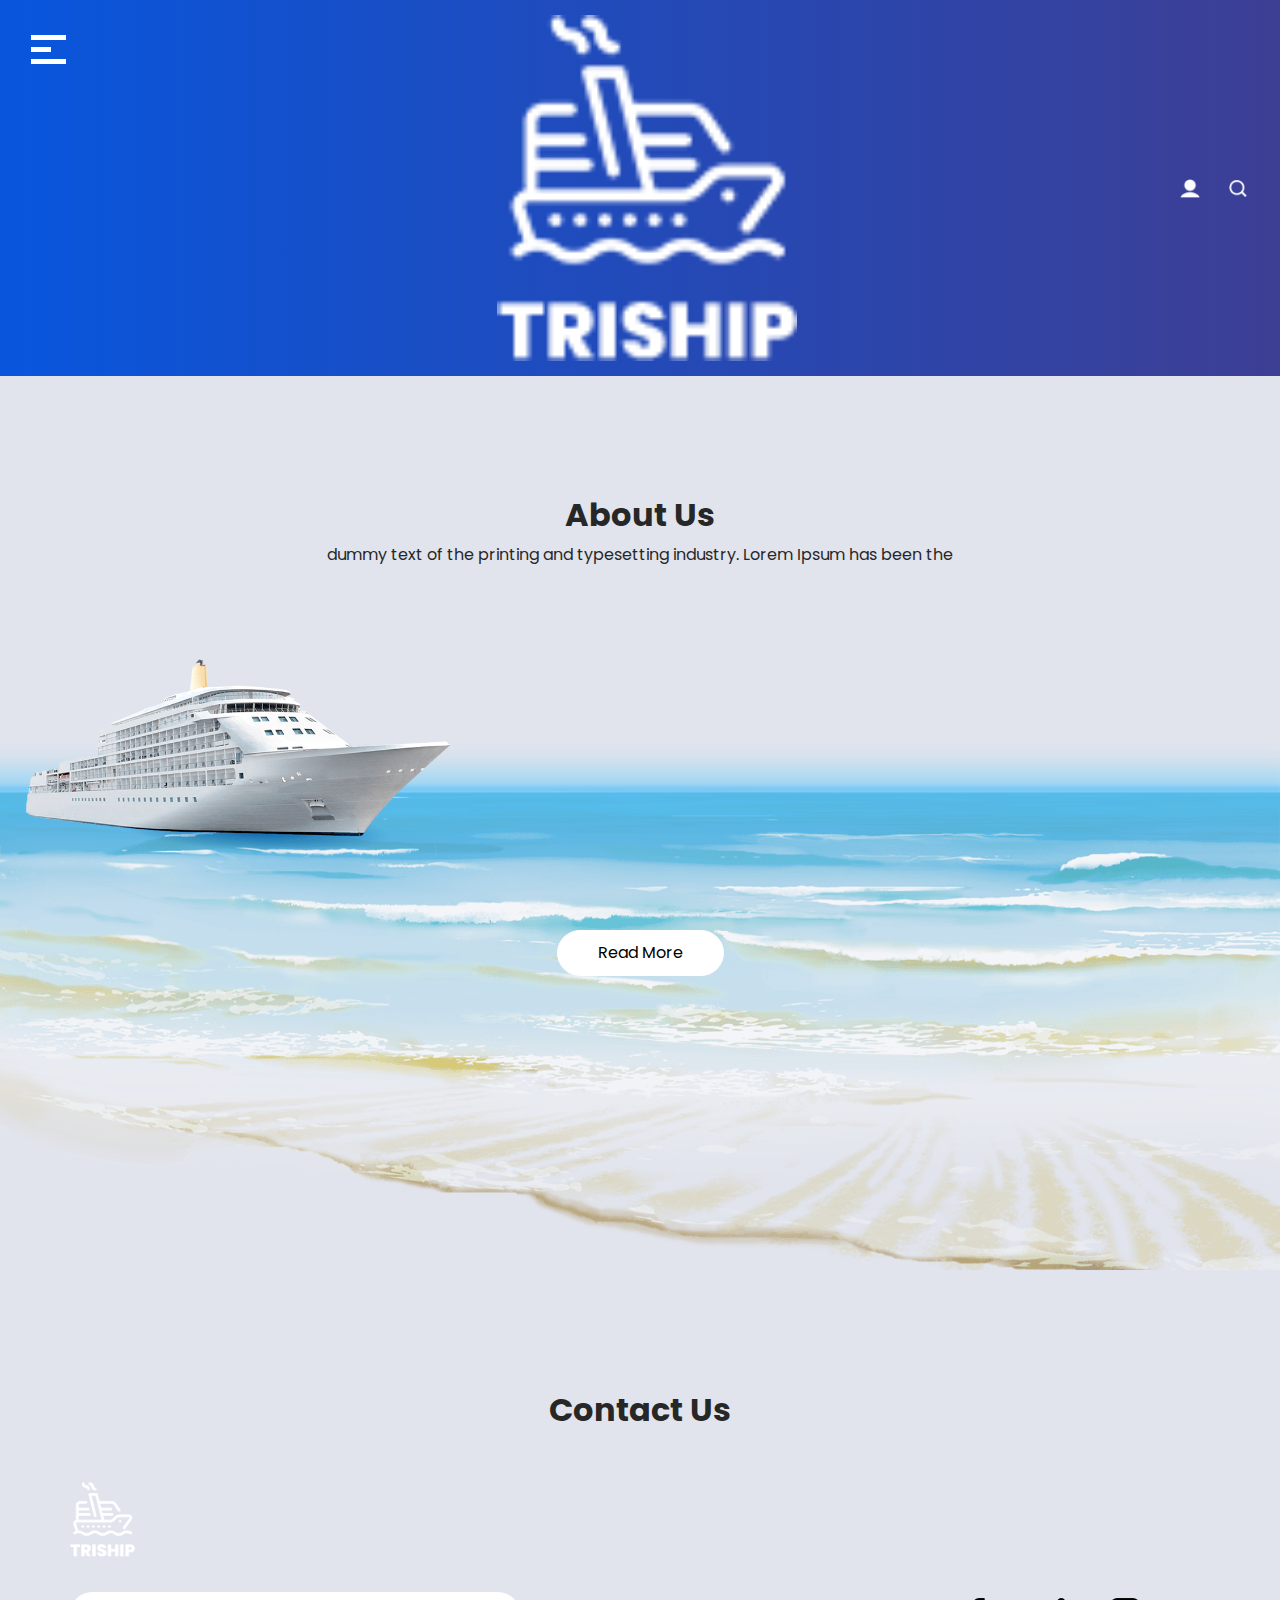
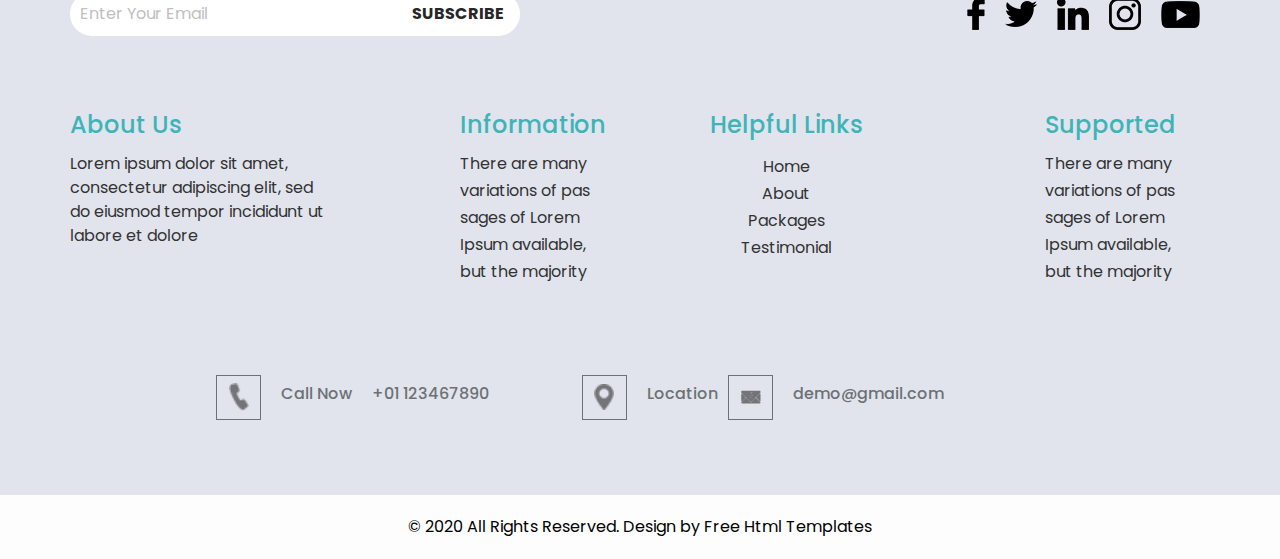
==== nosotros.html @ 0d019e25 "Update: agregando plantilla" ====
<!DOCTYPE html>
<html>
  <head>
    <!-- Basic -->
    <meta charset="utf-8" />
    <meta http-equiv="X-UA-Compatible" content="IE=edge" />
    <!-- Mobile Metas -->
    <meta
      name="viewport"
      content="width=device-width, initial-scale=1, shrink-to-fit=no"
    />
    <!-- Site Metas -->
    <meta name="keywords" content="" />
    <meta name="description" content="" />
    <meta name="author" content="" />

    <title>Triship</title>

    <!-- slider stylesheet -->
    <link
      rel="stylesheet"
      type="text/css"
      href="https://cdnjs.cloudflare.com/ajax/libs/OwlCarousel2/2.3.4/assets/owl.carousel.min.css"
    />

    <!-- bootstrap core css -->
    <link rel="stylesheet" type="text/css" href="css/bootstrap.css" />

    <!-- fonts style -->
    <link
      href="https://fonts.googleapis.com/css?family=Open+Sans:400,700|Poppins:400,500,700&display=swap"
      rel="stylesheet"
    />

    <!-- Custom styles for this template -->
    <link href="css/style.css" rel="stylesheet" />
    <!-- responsive style -->
    <link href="css/responsive.css" rel="stylesheet" />
  </head>

  <body class="sub_page">
    <div class="hero_area">
      <!-- header section strats -->
      <header class="header_section">
        <div class="container-fluid">
          <nav class="navbar navbar-expand-lg custom_nav-container">
            <div class="fk_width" id="">
              <div class="custom_menu-btn">
                <button onclick="openNav()">
                  <span class="s-1"> </span>
                  <span class="s-2"> </span>
                  <span class="s-3"> </span>
                </button>
              </div>
              <div id="myNav" class="overlay">
                <div class="overlay-content">
                  <a href="index.html">Inicio</a>
                  <a href="nosotros.html">Nosotros</a>
                  <a href="servicios.html">Servicios</a>
                  <a href="testimonios.html">Testimonios</a>
                </div>
              </div>
            </div>
            <a class="navbar-brand" href="index.html">
              <img src="images/logo.png" alt="" />
            </a>
            <div class="user_option">
              <a href="#">
                <img src="images/user-icon.png" alt="" />
              </a>
              <form class="form-inline my-2 my-lg-0 mb-3 mb-lg-0">
                <button
                  class="btn my-2 my-sm-0 nav_search-btn"
                  type="submit"
                ></button>
              </form>
            </div>
          </nav>
        </div>
      </header>
      <!-- end header section -->
    </div>

    <!-- about section -->

    <section class="about_section layout_padding">
      <div class="heading_container">
        <h2>About Us</h2>
        <p>
          dummy text of the printing and typesetting industry. Lorem Ipsum has
          been the
        </p>
      </div>
      <div class="img-box">
        <img src="images/about-img.png" class="slider-img" alt="" />
      </div>
      <div class="btn-box">
        <a href="#"> Read More </a>
      </div>
    </section>
    <!-- end about section -->

    <!-- info section -->

    <section class="info_section">
      <div class="info_container layout_padding-top">
        <div class="container">
          <div class="heading_container">
            <h2>Contact Us</h2>
          </div>
          <div class="info_logo">
            <img src="images/logo.png" alt="" />
          </div>
          <div class="info_top">
            <div class="info_form">
              <form action="">
                <input type="text" id="email2" placeholder="Enter Your Email" />
                <button>subscribe</button>
              </form>
            </div>
            <div class="social_box">
              <a href="#">
                <img src="images/facebook.png" alt="" />
              </a>
              <a href="#">
                <img src="images/twitter.png" alt="" />
              </a>
              <a href="#">
                <img src="images/linkedin.png" alt="" />
              </a>
              <a href="#">
                <img src="images/instagram.png" alt="" />
              </a>
              <a href="#">
                <img src="images/youtube.png" alt="" />
              </a>
            </div>
          </div>

          <div class="info_main">
            <div class="row">
              <div class="col-md-3">
                <h5>About Us</h5>
                <p>
                  Lorem ipsum dolor sit amet, consectetur adipiscing elit, sed
                  do eiusmod tempor incididunt ut labore et dolore
                </p>
              </div>

              <div class="col-md-3 col-lg-2 offset-lg-1">
                <h5>Information</h5>
                <ul>
                  <li>
                    <a href="#"> There are many </a>
                  </li>
                  <li>
                    <a href="#"> variations of pas </a>
                  </li>
                  <li>
                    <a href="#"> sages of Lorem </a>
                  </li>
                  <li>
                    <a href="#"> Ipsum available, </a>
                  </li>
                  <li>
                    <a href="#"> but the majority </a>
                  </li>
                </ul>
              </div>
              <div class="col-md-3">
                <div class="info_link-box">
                  <h5>Helpful Links</h5>
                  <ul>
                    <li class="active">
                      <a class="" href="index.html"
                        >Home <span class="sr-only">(current)</span></a
                      >
                    </li>
                    <li class="">
                      <a class="" href="about.html">About </a>
                    </li>
                    <li class="">
                      <a class="" href="package.html">Packages </a>
                    </li>
                    <li class="">
                      <a class="" href="testimonial.html">Testimonial </a>
                    </li>
                  </ul>
                </div>
              </div>
              <div class="col-md-3 col-lg-2 offset-lg-1">
                <h5>Supported</h5>
                <ul>
                  <li>
                    <a href="#"> There are many </a>
                  </li>
                  <li>
                    <a href="#"> variations of pas </a>
                  </li>
                  <li>
                    <a href="#"> sages of Lorem </a>
                  </li>
                  <li>
                    <a href="#"> Ipsum available, </a>
                  </li>
                  <li>
                    <a href="#"> but the majority </a>
                  </li>
                </ul>
              </div>
            </div>
          </div>
          <div class="row">
            <div class="col-lg-9 col-md-10 mx-auto">
              <div class="info_contact layout_padding2">
                <div class="row">
                  <div class="col-md-5">
                    <a href="#" class="link-box">
                      <div class="img-box">
                        <img src="images/call.png" alt="" />
                      </div>
                      <div class="detail-box">
                        <h6>Call Now &nbsp; &nbsp; +01 123467890</h6>
                      </div>
                    </a>
                  </div>
                  <div class="col-md-2">
                    <a href="#" class="link-box">
                      <div class="img-box">
                        <img src="images/location.png" alt="" />
                      </div>
                      <div class="detail-box">
                        <h6>Location</h6>
                      </div>
                    </a>
                  </div>
                  <div class="col-md-5">
                    <a href="#" class="link-box">
                      <div class="img-box">
                        <img src="images/mail.png" alt="" />
                      </div>
                      <div class="detail-box">
                        <h6>demo@gmail.com</h6>
                      </div>
                    </a>
                  </div>
                </div>
              </div>
            </div>
          </div>
        </div>
      </div>
    </section>

    <!-- end info section -->

    <!-- footer section -->
    <section class="footer_section">
      <p>
        &copy; 2020 All Rights Reserved. Design by
        <a href="https://html.design/">Free Html Templates</a>
      </p>
    </section>
    <!-- footer section -->

    <script type="text/javascript" src="js/jquery-3.4.1.min.js"></script>
    <script type="text/javascript" src="js/bootstrap.js"></script>
    <script
      type="text/javascript"
      src="https://cdnjs.cloudflare.com/ajax/libs/OwlCarousel2/2.3.4/owl.carousel.min.js"
    ></script>
    <script type="text/javascript" src="js/custom.js"></script>
  </body>
</html>
---- css/style.css ----
html {
  scroll-behavior: smooth;
}

body {
  font-family: "Poppins", sans-serif;
  color: #ffffff;
  background-color: #e1e4ed;
}

p {
  font-family: "Poppins", sans-serif;
}

.layout_margin {
  margin-top: 90px;
  margin-bottom: 90px;
}

.layout_padding {
  padding-top: 120px;
  padding-bottom: 120px;
}

.layout_padding2 {
  padding-top: 45px;
  padding-bottom: 45px;
}

.layout_padding2-top {
  padding-top: 45px;
}

.layout_padding2-bottom {
  padding-bottom: 45px;
}

.layout_padding-top {
  padding-top: 120px;
}

.layout_padding-bottom {
  padding-bottom: 120px;
}

.heading_container {
  display: -webkit-box;
  display: -ms-flexbox;
  display: flex;
  -webkit-box-orient: vertical;
  -webkit-box-direction: normal;
      -ms-flex-direction: column;
          flex-direction: column;
  -webkit-box-align: center;
      -ms-flex-align: center;
          align-items: center;
  text-align: center;
  color: #272727;
}

.heading_container h2 {
  font-weight: bold;
}

/*header section*/
.hero_area {
  position: relative;
  background: -webkit-gradient(linear, left top, left bottom, from(#002aa9), color-stop(#1bd8fe), to(rgba(0, 0, 0, 0)));
  background: linear-gradient(to bottom, #002aa9, #1bd8fe, rgba(0, 0, 0, 0));
}

.sub_page .header_section {
  background: -webkit-gradient(linear, left top, right top, from(#0856dd), to(#3d3e94));
  background: linear-gradient(to right, #0856dd, #3d3e94);
}

.sub_page .client_section {
  margin-top: 90px;
}

.header_section .container-fluid {
  padding-right: 25px;
  padding-left: 25px;
}

.header_section .nav_container {
  margin: 0 auto;
}

.custom_nav-container.navbar-expand-lg .navbar-nav .nav-link img {
  width: 22px;
  margin-right: 15px;
}

.custom_nav-container.navbar-expand-lg .navbar-nav .nav-link {
  padding: 0px 25px;
  color: #fefeff;
  text-align: center;
  font-family: "Roboto", sans-serif;
}

.custom_menu-btn {
  z-index: 9;
  position: absolute;
  left: 0;
  top: 15px;
}

.custom_menu-btn button {
  margin-top: 12px;
  outline: none;
  border: none;
  background-color: transparent;
}

.custom_menu-btn span {
  display: block;
  width: 35px;
  height: 5px;
  background-color: #fff;
  margin: 7px 0;
  -webkit-transition: all 0.3s;
  transition: all 0.3s;
}

.custom_menu-btn .s-2 {
  -webkit-transition: all 0.1s;
  transition: all 0.1s;
  width: 20px;
}

.menu_btn-style {
  position: fixed;
  left: 22px;
  top: 15px;
}

.menu_btn-style button {
  -webkit-transform: translateX(14px);
          transform: translateX(14px);
}

.menu_btn-style button .s-1 {
  -webkit-transform: rotate(45deg) translateY(17px);
          transform: rotate(45deg) translateY(17px);
}

.menu_btn-style button .s-2 {
  -webkit-transform: translateX(-100px);
          transform: translateX(-100px);
}

.menu_btn-style button .s-3 {
  -webkit-transform: rotate(-45deg) translateY(-17px);
          transform: rotate(-45deg) translateY(-17px);
}

.navbar-expand-lg {
  -webkit-box-pack: justify;
      -ms-flex-pack: justify;
          justify-content: space-between;
}

.navbar-expand-lg .navbar-collapse {
  -webkit-box-flex: 0;
      -ms-flex-positive: 0;
          flex-grow: 0;
}

.overlay {
  height: 100%;
  width: 0;
  position: fixed;
  z-index: 1;
  top: 0;
  left: 0;
  background: -webkit-gradient(linear, left top, left bottom, from(rgba(8, 86, 221, 0.95)), to(rgba(10, 216, 171, 0.95)));
  background: linear-gradient(to bottom, rgba(8, 86, 221, 0.95), rgba(10, 216, 171, 0.95));
  overflow-x: hidden;
  -webkit-transition: 0.5s;
  transition: 0.5s;
}

.overlay .closebtn {
  position: absolute;
  top: 0;
  right: 30px;
  font-size: 60px;
}

.overlay a {
  display: inline-block;
  padding: 10px 15px;
  text-decoration: none;
  font-size: 18px;
  text-transform: uppercase;
  color: #ffffff;
  margin: 10px 0;
  display: block;
  -webkit-transition: 0.3s;
  transition: 0.3s;
  border: 1.5px solid #ffffff;
  border-radius: 5px;
  width: 190px;
}

.overlay a:hover {
  border-color: transparent;
  background-color: #ffffff;
}

.overlay-content {
  position: relative;
  top: 20%;
  width: 100%;
  text-align: center;
  margin-top: 30px;
  display: -webkit-box;
  display: -ms-flexbox;
  display: flex;
  -webkit-box-orient: vertical;
  -webkit-box-direction: normal;
      -ms-flex-direction: column;
          flex-direction: column;
  -webkit-box-align: center;
      -ms-flex-align: center;
          align-items: center;
}

.menu_width {
  width: 100%;
}

.scroll-y-hidden {
  overflow-y: hidden;
}

a,
a:hover,
a:focus {
  text-decoration: none;
}

a:hover,
a:focus {
  color: initial;
}

.btn,
.btn:focus {
  outline: none !important;
  -webkit-box-shadow: none;
          box-shadow: none;
}

.fk_width {
  width: 105px;
}

.custom_nav-container .nav_search-btn {
  background-image: url(../images/search-icon.png);
  background-size: 18px;
  background-repeat: no-repeat;
  width: 35px;
  height: 35px;
  padding: 0;
  border: none;
  background-position: center;
}

.navbar-brand {
  display: -webkit-box;
  display: -ms-flexbox;
  display: flex;
}

.navbar-brand img {
  width: 300px;
}

.custom_nav-container {
  z-index: 99999;
  padding: 10px 0;
}

.custom_nav-container .navbar-toggler {
  outline: none;
}

.custom_nav-container .navbar-toggler .navbar-toggler-icon {
  background-image: url(../images/menu.png);
  background-size: 55px;
}

.user_option {
  display: -webkit-box;
  display: -ms-flexbox;
  display: flex;
  -webkit-box-align: center;
      -ms-flex-align: center;
          align-items: center;
}

.user_option a {
  display: -webkit-box;
  display: -ms-flexbox;
  display: flex;
  -webkit-box-align: center;
      -ms-flex-align: center;
          align-items: center;
  margin-right: 10px;
}

.user_option a img {
  width: 20px;
  margin-right: 10px;
}

.user_option a span {
  color: #ffffff;
  text-transform: uppercase;
}

/*end header section*/
.slider_section {
  padding-top: 45px;
  overflow-x: hidden;
}

.slider_section #carouselExampleIndicators {
  -webkit-box-flex: 1;
      -ms-flex: 1;
          flex: 1;
}

.slider_section .detail-box {
  color: #ffffff;
  margin-top: 75px;
  text-align: center;
  padding: 0 15px;
}

.slider_section .detail-box h1 {
  font-weight: bold;
  font-size: 3rem;
}

.slider_section .detail-box h1 span {
  color: #fefefe;
}

.slider_section .detail-box p {
  margin-top: 15px;
}

.slider_section .detail-box a {
  display: inline-block;
  background: #ffffff;
  color: #000000;
  padding: 10px 40px;
  border-radius: 30px;
  border: 1px solid #ffffff;
  -webkit-transition: all 0.3s;
  transition: all 0.3s;
  margin-top: 35px;
}

.slider_section .detail-box a:hover {
  background: transparent;
  color: #ffffff;
}

.slider_section .img-box {
  background-image: url(../images/slider-bg.png);
  background-position: bottom;
  background-size: 100%;
  padding-bottom: 375px;
  position: relative;
  background-repeat: no-repeat;
}

.slider_section .img-box .play_btn {
  background: -webkit-gradient(linear, left top, left bottom, from(#0856dd), to(#0ad8ab));
  background: linear-gradient(to bottom, #0856dd, #0ad8ab);
  display: -webkit-box;
  display: -ms-flexbox;
  display: flex;
  -webkit-box-align: center;
      -ms-flex-align: center;
          align-items: center;
  -webkit-box-pack: center;
      -ms-flex-pack: center;
          justify-content: center;
  border-radius: 100%;
  width: 75px;
  height: 75px;
  position: absolute;
  z-index: 3;
  top: 90px;
  left: 50%;
  -webkit-transform: translateX(-50%);
          transform: translateX(-50%);
}

.slider_section .img-box .play_btn a {
  background: -webkit-gradient(linear, left top, left bottom, from(#0856dd), to(#0ad8ab));
  background: linear-gradient(to bottom, #0856dd, #0ad8ab);
  display: -webkit-box;
  display: -ms-flexbox;
  display: flex;
  -webkit-box-align: center;
      -ms-flex-align: center;
          align-items: center;
  -webkit-box-pack: center;
      -ms-flex-pack: center;
          justify-content: center;
  border-radius: 100%;
  width: 75px;
  height: 75px;
  position: relative;
  z-index: 5;
}

.slider_section .img-box .play_btn img {
  width: 20px;
  margin-left: 3px;
}

.slider_section .img-box .play_btn::before {
  content: "";
  width: 100%;
  height: 100%;
  position: absolute;
  top: 50%;
  left: 50%;
  background: -webkit-gradient(linear, left top, left bottom, from(#0856dd), to(#0ad8ab));
  background: linear-gradient(to bottom, #0856dd, #0ad8ab);
  opacity: 1;
  border-radius: 100%;
  -webkit-transform: translate(-50%, -50%);
          transform: translate(-50%, -50%);
}

.slider_section .img-box .play_btn::before {
  z-index: 2;
  -webkit-animation: before-animation 1500ms infinite;
          animation: before-animation 1500ms infinite;
}

@-webkit-keyframes before-animation {
  0% {
    -webkit-transform: translateX(-50%) translateY(-50%) translateZ(0) scale(1);
            transform: translateX(-50%) translateY(-50%) translateZ(0) scale(1);
    opacity: 1;
  }
  100% {
    -webkit-transform: translateX(-50%) translateY(-50%) translateZ(0) scale(1.5);
            transform: translateX(-50%) translateY(-50%) translateZ(0) scale(1.5);
    opacity: 0;
  }
}

@keyframes before-animation {
  0% {
    -webkit-transform: translateX(-50%) translateY(-50%) translateZ(0) scale(1);
            transform: translateX(-50%) translateY(-50%) translateZ(0) scale(1);
    opacity: 1;
  }
  100% {
    -webkit-transform: translateX(-50%) translateY(-50%) translateZ(0) scale(1.5);
            transform: translateX(-50%) translateY(-50%) translateZ(0) scale(1.5);
    opacity: 0;
  }
}

.slider_section .img-box .slider-img {
  width: 450px;
  -webkit-animation: imgAnimation 15s infinite ease-in-out;
          animation: imgAnimation 15s infinite ease-in-out;
}

@-webkit-keyframes imgAnimation {
  0% {
    margin-left: 0;
  }
  49% {
    -webkit-transform: scaleX(1);
            transform: scaleX(1);
  }
  50% {
    margin-left: 100%;
    -webkit-transform: scaleX(-1);
            transform: scaleX(-1);
  }
  99% {
    -webkit-transform: scaleX(-1);
            transform: scaleX(-1);
  }
  100% {
    margin-left: -35%;
    -webkit-transform: scaleX(1);
            transform: scaleX(1);
  }
}

@keyframes imgAnimation {
  0% {
    margin-left: 0;
  }
  49% {
    -webkit-transform: scaleX(1);
            transform: scaleX(1);
  }
  50% {
    margin-left: 100%;
    -webkit-transform: scaleX(-1);
            transform: scaleX(-1);
  }
  99% {
    -webkit-transform: scaleX(-1);
            transform: scaleX(-1);
  }
  100% {
    margin-left: -35%;
    -webkit-transform: scaleX(1);
            transform: scaleX(1);
  }
}

.book_section {
  margin-top: -190px;
}

.book_section .heading_container {
  margin-bottom: 35px;
}

.book_section form {
  background-color: #fff;
  padding: 35px 45px;
  border-radius: 45px 0 45px 0;
}

.book_section form label {
  color: #000000;
}

.book_section form .form-control {
  background-color: #f1f1f1;
  border: none;
  outline: none;
  -webkit-box-shadow: none;
          box-shadow: none;
  border-radius: 35px;
  padding: 10px 15px;
  height: auto;
}

.book_section form button.btn {
  background: -webkit-gradient(linear, left top, right top, from(#3182cb), to(#2eb19c));
  background: linear-gradient(to right, #3182cb, #2eb19c);
  color: #ffffff;
  padding: 10px 75px;
  border-radius: 45px;
  margin-top: 10px;
}

.package_section {
  text-align: center;
}

.package_section .heading_container {
  -webkit-box-pack: center;
      -ms-flex-pack: center;
          justify-content: center;
}

.package_section .package_container {
  display: -webkit-box;
  display: -ms-flexbox;
  display: flex;
  -webkit-box-pack: center;
      -ms-flex-pack: center;
          justify-content: center;
  padding-top: 45px;
  -ms-flex-wrap: wrap;
      flex-wrap: wrap;
}

.package_section .package_container .box {
  margin: 10px;
  -ms-flex-preferred-size: calc(33% - 20px);
      flex-basis: calc(33% - 20px);
  border: 15px solid #ffffff;
  border-radius: 15px;
  padding: 25px 25px 25px;
  background-size: cover;
  display: -webkit-box;
  display: -ms-flexbox;
  display: flex;
  -webkit-box-orient: vertical;
  -webkit-box-direction: normal;
      -ms-flex-direction: column;
          flex-direction: column;
  -webkit-box-align: center;
      -ms-flex-align: center;
          align-items: center;
  background-image: url(../images/package-bg1.jpg);
  background-position: bottom;
  background-size: cover;
  -webkit-transition: all .2s;
  transition: all .2s;
}

.package_section .package_container .box .detail-box {
  margin-top: 25px;
}

.package_section .package_container .box .detail-box h4 {
  color: #313132;
  font-size: 1.4rem;
  margin-bottom: 55px;
}

.package_section .package_container .box .detail-box .price_detail {
  background-color: #ffffff;
  color: #212122;
  padding: 15px;
  border-radius: 5px;
}

.package_section .package_container .box .detail-box h5 {
  font-weight: 600;
  position: relative;
}

.package_section .package_container .box .detail-box p {
  margin-top: 15px;
  margin-bottom: 0;
}

.package_section .package_container .box .detail-box a {
  display: inline-block;
  background: #2c2d2e;
  color: #ffffff;
  padding: 8px 35px;
  border-radius: 25px;
  border: 1px solid #2c2d2e;
  -webkit-transition: all 0.3s;
  transition: all 0.3s;
  margin-top: 45px;
  -webkit-transition: none;
  transition: none;
  border: none;
}

.package_section .package_container .box .detail-box a:hover {
  background: transparent;
  color: #2c2d2e;
}

.package_section .package_container .box .detail-box a:hover {
  background: none;
  color: #ffffff;
  background: -webkit-gradient(linear, left top, right top, from(#3182cb), to(#2eb19c));
  background: linear-gradient(to right, #3182cb, #2eb19c);
}

.package_section .package_container .box:hover, .package_section .package_container .box.active {
  background-image: url(../images/package-bg2.jpg);
}

.package_section .package_container .box:hover .detail-box .price_detail, .package_section .package_container .box.active .detail-box .price_detail {
  background-color: #1dc2b2;
  color: #ffffff;
}

.about_section {
  background-image: url(../images/about-bg.png);
  background-size: 100% 60%;
  background-repeat: no-repeat;
  background-position: bottom;
  overflow-x: hidden;
}

.about_section .detail-box {
  margin: 35px auto;
}

.about_section .img-box {
  margin-top: 75px;
}

.about_section .img-box .slider-img {
  width: 450px;
  -webkit-animation: imgAnimation 15s infinite ease-in-out;
          animation: imgAnimation 15s infinite ease-in-out;
}

@keyframes imgAnimation {
  0% {
    margin-left: 0;
  }
  49% {
    -webkit-transform: scaleX(1);
            transform: scaleX(1);
  }
  50% {
    margin-left: 100%;
    -webkit-transform: scaleX(-1);
            transform: scaleX(-1);
  }
  99% {
    -webkit-transform: scaleX(-1);
            transform: scaleX(-1);
  }
  100% {
    margin-left: -35%;
    -webkit-transform: scaleX(1);
            transform: scaleX(1);
  }
}

.about_section .btn-box {
  display: -webkit-box;
  display: -ms-flexbox;
  display: flex;
  -webkit-box-pack: center;
      -ms-flex-pack: center;
          justify-content: center;
  margin-top: 75px;
  margin-bottom: 175px;
}

.about_section .btn-box a {
  display: inline-block;
  background: #ffffff;
  color: #000000;
  padding: 10px 40px;
  border-radius: 30px;
  border: 1px solid #ffffff;
  -webkit-transition: all 0.3s;
  transition: all 0.3s;
}

.about_section .btn-box a:hover {
  background: transparent;
  color: #ffffff;
}

.client_section {
  margin-top: -175px;
}

.client_section .custom_heading-container {
  -webkit-box-pack: center;
      -ms-flex-pack: center;
          justify-content: center;
}

.client_section .client_container {
  display: -webkit-box;
  display: -ms-flexbox;
  display: flex;
  -webkit-box-align: start;
      -ms-flex-align: start;
          align-items: flex-start;
  margin-top: 45px;
}

.client_section .client_box {
  background-color: #fff;
  margin-left: 25px;
  margin-right: 25px;
  padding: 25px;
  border-radius: 0 35px 0 35px;
}

.client_section .client_box.b2 {
  border-radius: 35px 0 35px 0;
}

.client_section .client_box .client-id {
  display: -webkit-box;
  display: -ms-flexbox;
  display: flex;
  -webkit-box-align: center;
      -ms-flex-align: center;
          align-items: center;
}

.client_section .client_box .client-id .img-box {
  border-radius: 0 25px 0 25px;
  overflow: hidden;
}

.client_section .client_box .client-id .img-box img {
  width: 100%;
}

.client_section .client_box .client-id .name {
  margin-left: 15px;
}

.client_section .client_box .client-id .name h5 {
  font-weight: bold;
  color: #272727;
}

.client_section .client_box .client-id .name p {
  margin: 0;
  color: #35aba6;
}

.client_section .client_box .detail {
  margin-top: 25px;
  color: #8e8e8e;
}

.client_section .carousel_btn-container {
  display: -webkit-box;
  display: -ms-flexbox;
  display: flex;
  -webkit-box-pack: center;
      -ms-flex-pack: center;
          justify-content: center;
  padding: 25px 0;
  margin-top: 45px;
}

.client_section .carousel-control-prev,
.client_section .carousel-control-next {
  position: unset;
  width: 45px;
  height: 45px;
  border: none;
  opacity: 1;
  background: -webkit-gradient(linear, left top, right top, from(#3182cb), to(#2eb19c));
  background: linear-gradient(to right, #3182cb, #2eb19c);
  background-position: center;
  border-radius: 100%;
  margin: 0 2.5px;
}

.client_section .carousel-control-prev:hover,
.client_section .carousel-control-next:hover {
  background: #000000;
}

.client_section .carousel-control-prev .prev-icon,
.client_section .carousel-control-next .prev-icon {
  background-image: url(../images/prev.png);
  width: 25px;
  height: 25px;
  background-size: 15px;
  background-position: center;
  background-repeat: no-repeat;
}

.client_section .carousel-control-prev .next-icon,
.client_section .carousel-control-next .next-icon {
  background-image: url(../images/next.png);
  width: 25px;
  height: 25px;
  background-size: 15px;
  background-position: center;
  background-repeat: no-repeat;
}

/* info section */
.info_section {
  position: relative;
}

.info_section .heading_container {
  margin-bottom: 45px;
}

.info_section .info_logo {
  display: -webkit-box;
  display: -ms-flexbox;
  display: flex;
}

.info_section .info_logo img {
  width: 65px;
}

.info_section .info_top {
  display: -webkit-box;
  display: -ms-flexbox;
  display: flex;
  -webkit-box-align: center;
      -ms-flex-align: center;
          align-items: center;
  -webkit-box-pack: justify;
      -ms-flex-pack: justify;
          justify-content: space-between;
  margin-top: 35px;
  margin-bottom: 75px;
}

.info_section .info_top .info_form form {
  display: -webkit-box;
  display: -ms-flexbox;
  display: flex;
  -webkit-box-align: center;
      -ms-flex-align: center;
          align-items: center;
  width: 450px;
}

.info_section .info_top .info_form form input {
  min-width: 100%;
  border: none;
  background-color: #ffffff;
  outline: none;
  padding: 10px;
  color: #ffffff;
  border-radius: 45px;
}

.info_section .info_top .info_form form input::-webkit-input-placeholder {
  color: #c0c0c0;
}

.info_section .info_top .info_form form input:-ms-input-placeholder {
  color: #c0c0c0;
}

.info_section .info_top .info_form form input::-ms-input-placeholder {
  color: #c0c0c0;
}

.info_section .info_top .info_form form input::placeholder {
  color: #c0c0c0;
}

.info_section .info_top .info_form form button {
  outline: none;
  border: none;
  color: #272727;
  background-color: transparent;
  text-transform: uppercase;
  -webkit-transform: translateX(-110%);
          transform: translateX(-110%);
  font-weight: bold;
}

.info_section .info_top .social_box {
  display: -webkit-box;
  display: -ms-flexbox;
  display: flex;
  -webkit-box-align: center;
      -ms-flex-align: center;
          align-items: center;
}

.info_section .info_top .social_box a {
  margin: 0 10px;
}

.info_section a {
  text-transform: none;
}

.info_section h5 {
  margin-bottom: 12px;
  font-size: 24px;
  color: #3eb4b8;
}

.info_section p {
  color: #323232;
}

.info_section ul {
  padding: 0;
}

.info_section ul li {
  list-style-type: none;
  margin: 3px 0;
}

.info_section ul li a {
  color: #323232;
}

.info_section .info_link-box {
  text-align: center;
  display: -webkit-box;
  display: -ms-flexbox;
  display: flex;
  -webkit-box-orient: vertical;
  -webkit-box-direction: normal;
      -ms-flex-direction: column;
          flex-direction: column;
  -webkit-box-align: center;
      -ms-flex-align: center;
          align-items: center;
}

.info_section .info_contact .link-box {
  display: -webkit-box;
  display: -ms-flexbox;
  display: flex;
  -webkit-box-align: center;
      -ms-flex-align: center;
          align-items: center;
  margin: 30px 0;
  color: #6d7175;
}

.info_section .info_contact .link-box .img-box {
  display: -webkit-box;
  display: -ms-flexbox;
  display: flex;
  -webkit-box-pack: center;
      -ms-flex-pack: center;
          justify-content: center;
  -webkit-box-align: center;
      -ms-flex-align: center;
          align-items: center;
  border: 1px solid #6d7175;
  min-width: 45px;
  min-height: 45px;
  margin-right: 20px;
}

.info_section .info_contact .link-box .img-box img {
  width: 20px;
}

/* end info section */
/* footer section*/
.footer_section {
  background-color: #fdfdfe;
  text-align: center;
  color: #000000;
}

.footer_section p {
  margin: 0;
  padding: 20px 0;
}

.footer_section a {
  color: #000000;
}
/*# sourceMappingURL=style.css.map */
---- css/responsive.css ----
@media (max-width: 1260px) {
    .slider_section .img-box {
        padding-bottom: 325px;
    }
}

@media (max-width: 1120px) {
    .slider_section .img-box {
        padding-bottom: 275px;
    }

    .package_section .package_container .box {

        margin: 10px;
    }
}

@media (max-width: 992px) {
    .slider_section .img-box {
        padding-bottom: 200px;
        background-size: cover;
    }

    .book_section {
        margin-top: -125px;
    }

    .package_section .package_container .box {

        margin: 15px 10px;
        -ms-flex-preferred-size: calc(50% - 20px);
        ;
        flex-basis: calc(50% - 20px);
    }

    .client_section .client_box {
        margin-left: 15px;
        margin-right: 15px;
    }
}

@media (max-width: 768px) {

    .about_section .img-box .slider-img,
    .slider_section .img-box .slider-img {
        width: 350px;
        animation: none;
    }


    .package_section .package_container .box {
        -ms-flex-preferred-size: calc(100% - 20px);
        flex-basis: calc(100% - 20px);
    }

    .client_section .client_container {
        flex-direction: column;
    }

    .client_section .client_box {
        margin: 25px 5px;
    }

    .info_section .info_logo {
        justify-content: center;
    }

    .info_section .info_top {
        flex-direction: column;
    }

    .info_section .info_top .info_form form {
        width: 350px;
    }



    .info_section .info_top .info_form {
        margin-bottom: 35px;
    }

    .info_section .info_main .row>div {
        display: flex;
        flex-direction: column;
        align-items: center;
        text-align: center;
        margin-bottom: 25px;
    }

    .info_section .info_contact .link-box {
        justify-content: center;
    }
}

@media (max-width: 576px) {
    .book_section form {
        padding: 35px 25px;
    }
}

@media (max-width: 480px) {}

@media (max-width: 420px) {
    .slider_section .detail-box h1 {
        font-size: 2.5rem;
    }

    .about_section .img-box .slider-img,
    .slider_section .img-box .slider-img {
        width: 315px;
    }

    .info_section .info_top .info_form form {
        width: 295px;
    }
}

@media (max-width: 360px) {}

@media (min-width: 1200px) {
    .container {
        max-width: 1170px;
    }

}
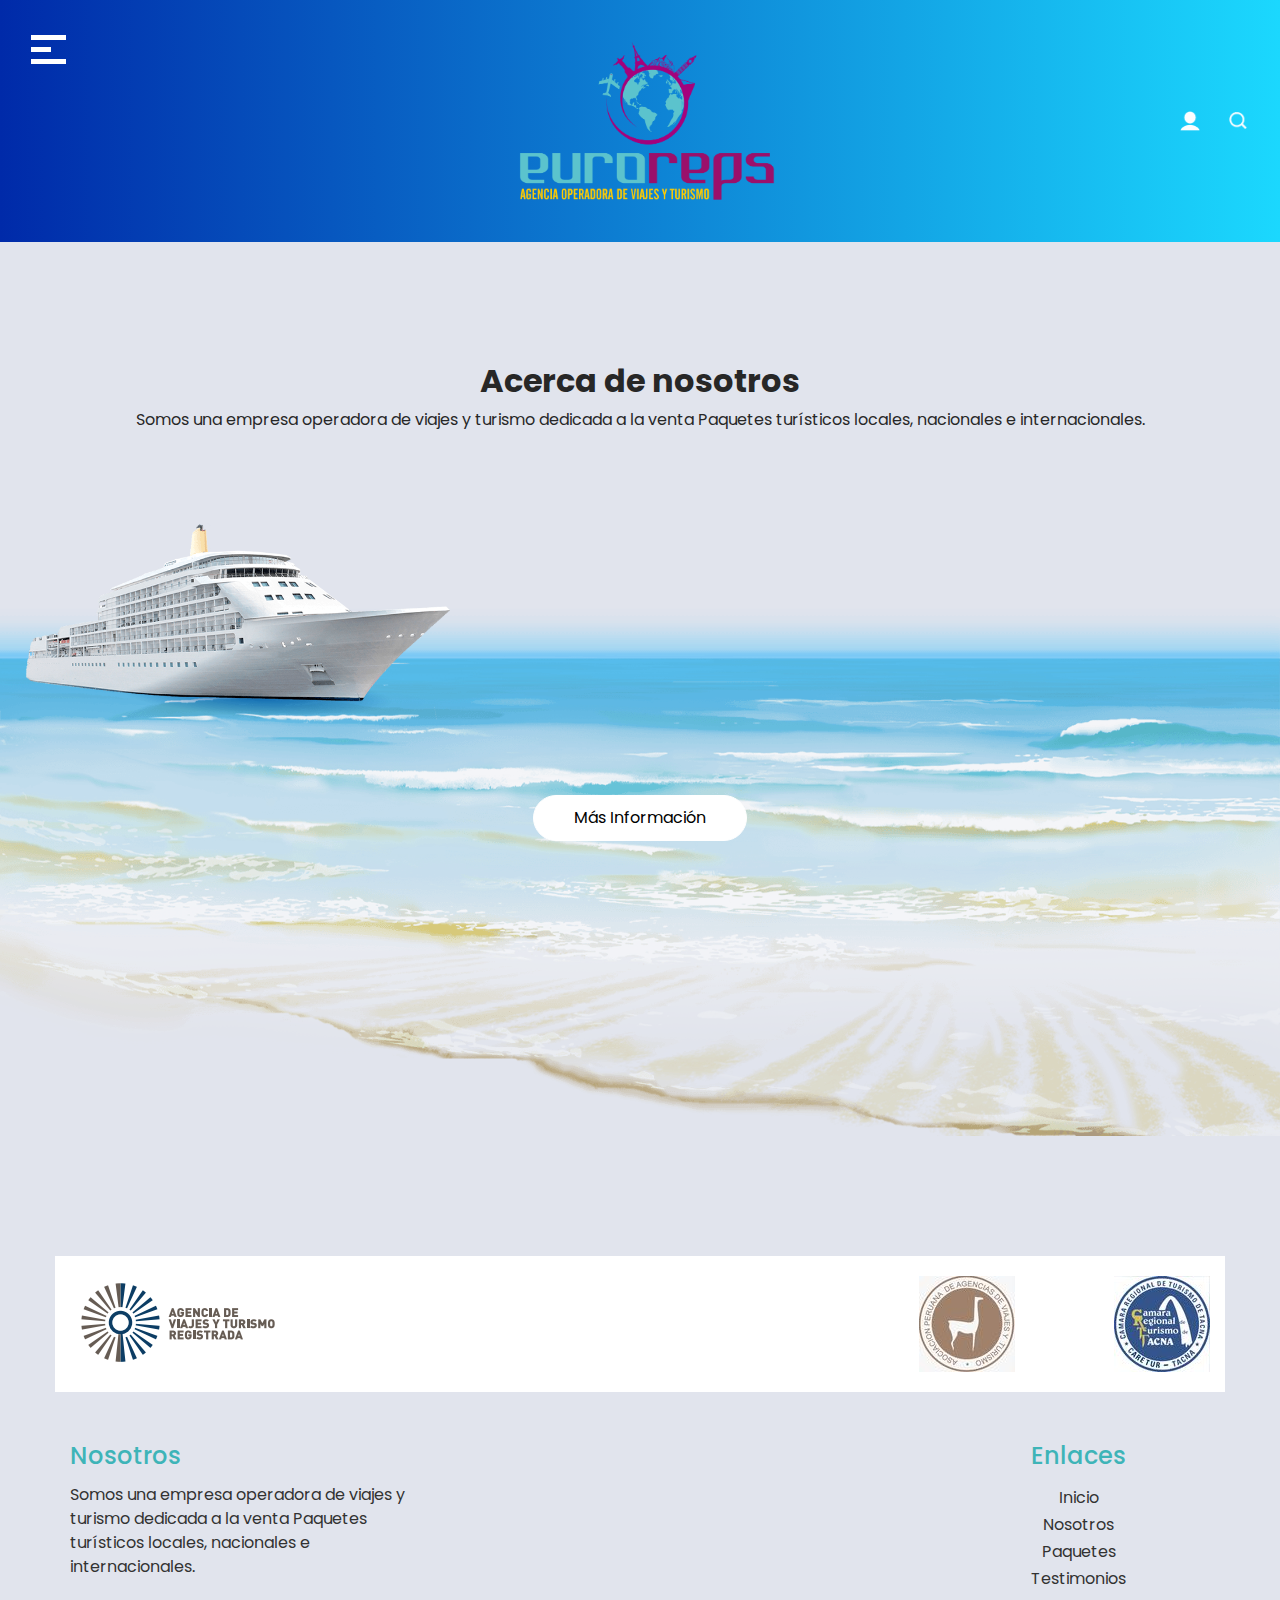
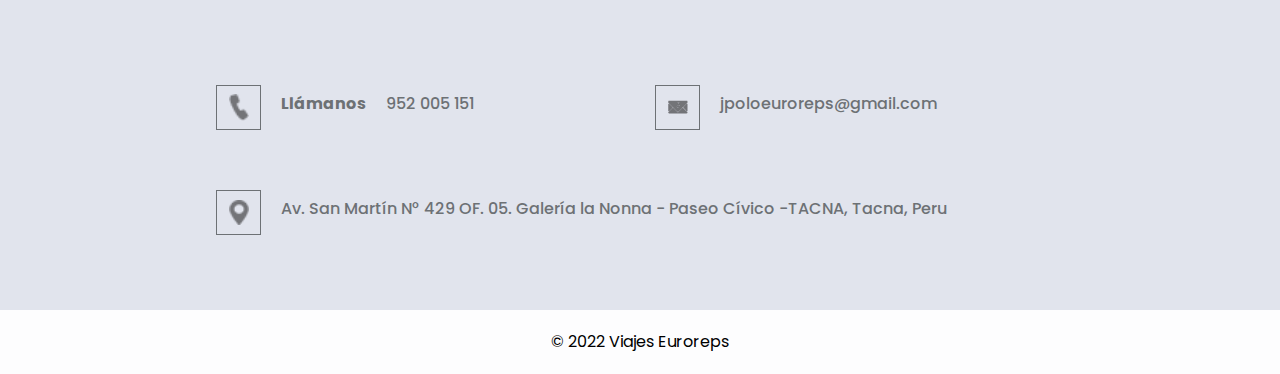
==== commit 6e3f71fc: "Update: agregando plantilla" ====
--- a/nosotros.html
+++ b/nosotros.html
@@ -62,7 +62,7 @@
               </div>
             </div>
             <a class="navbar-brand" href="index.html">
-              <img src="images/logo.png" alt="" />
+              <img src="images/logo-euroreps.png" alt="" />
             </a>
             <div class="user_option">
               <a href="#">
@@ -85,17 +85,17 @@
 
     <section class="about_section layout_padding">
       <div class="heading_container">
-        <h2>About Us</h2>
+        <h2>Acerca de nosotros</h2>
         <p>
-          dummy text of the printing and typesetting industry. Lorem Ipsum has
-          been the
+          Somos una empresa operadora de viajes y turismo dedicada a la venta
+          Paquetes turísticos locales, nacionales e internacionales.
         </p>
       </div>
       <div class="img-box">
         <img src="images/about-img.png" class="slider-img" alt="" />
       </div>
       <div class="btn-box">
-        <a href="#"> Read More </a>
+        <a href="#"> Más Información </a>
       </div>
     </section>
     <!-- end about section -->
@@ -105,13 +105,23 @@
     <section class="info_section">
       <div class="info_container layout_padding-top">
         <div class="container">
-          <div class="heading_container">
+          <!-- <div class="heading_container">
             <h2>Contact Us</h2>
+          </div> -->
+
+          <div class="row block-logos">
+            <div class="col-md-8">
+              <img src="images/logos/logo-agencias.png" alt="" />
+            </div>
+            <div class="col-md-2 text-right">
+              <img src="images/logos/logo_asociacion.jpg" alt="" />
+            </div>
+            <div class="col-md-2 text-right">
+              <img src="images/logos/logo_camara.jpg" alt="" />
+            </div>
           </div>
-          <div class="info_logo">
-            <img src="images/logo.png" alt="" />
-          </div>
-          <div class="info_top">
+
+          <!-- <div class="info_top">
             <div class="info_form">
               <form action="">
                 <input type="text" id="email2" placeholder="Enter Your Email" />
@@ -135,19 +145,20 @@
                 <img src="images/youtube.png" alt="" />
               </a>
             </div>
-          </div>
+          </div> -->
 
           <div class="info_main">
             <div class="row">
-              <div class="col-md-3">
-                <h5>About Us</h5>
+              <div class="col-md-4">
+                <h5>Nosotros</h5>
                 <p>
-                  Lorem ipsum dolor sit amet, consectetur adipiscing elit, sed
-                  do eiusmod tempor incididunt ut labore et dolore
+                  Somos una empresa operadora de viajes y turismo dedicada a la
+                  venta Paquetes turísticos locales, nacionales e
+                  internacionales.
                 </p>
               </div>
 
-              <div class="col-md-3 col-lg-2 offset-lg-1">
+              <!-- <div class="col-md-4 col-lg-3 offset-lg-1">
                 <h5>Information</h5>
                 <ul>
                   <li>
@@ -166,29 +177,30 @@
                     <a href="#"> but the majority </a>
                   </li>
                 </ul>
-              </div>
+              </div> -->
+              <div class="col-md-5"></div>
               <div class="col-md-3">
                 <div class="info_link-box">
-                  <h5>Helpful Links</h5>
+                  <h5>Enlaces</h5>
                   <ul>
                     <li class="active">
                       <a class="" href="index.html"
-                        >Home <span class="sr-only">(current)</span></a
+                        >Inicio <span class="sr-only">(current)</span></a
                       >
                     </li>
                     <li class="">
-                      <a class="" href="about.html">About </a>
+                      <a class="" href="nosotros.html">Nosotros </a>
                     </li>
                     <li class="">
-                      <a class="" href="package.html">Packages </a>
+                      <a class="" href="servicios.html">Paquetes </a>
                     </li>
                     <li class="">
-                      <a class="" href="testimonial.html">Testimonial </a>
+                      <a class="" href="testimonios.html">Testimonios </a>
                     </li>
                   </ul>
                 </div>
               </div>
-              <div class="col-md-3 col-lg-2 offset-lg-1">
+              <!-- <div class="col-md-4 col-lg-3 offset-lg-1">
                 <h5>Supported</h5>
                 <ul>
                   <li>
@@ -208,39 +220,47 @@
                   </li>
                 </ul>
               </div>
+            </div>-->
             </div>
           </div>
           <div class="row">
             <div class="col-lg-9 col-md-10 mx-auto">
               <div class="info_contact layout_padding2">
                 <div class="row">
-                  <div class="col-md-5">
+                  <div class="col-md-6">
                     <a href="#" class="link-box">
                       <div class="img-box">
                         <img src="images/call.png" alt="" />
                       </div>
                       <div class="detail-box">
-                        <h6>Call Now &nbsp; &nbsp; +01 123467890</h6>
+                        <h6>
+                          <strong>Llámanos</strong> &nbsp; &nbsp; 952 005 151
+                        </h6>
                       </div>
                     </a>
                   </div>
-                  <div class="col-md-2">
+
+                  <div class="col-md-6">
+                    <a href="#" class="link-box">
+                      <div class="img-box">
+                        <img src="images/mail.png" alt="" />
+                      </div>
+                      <div class="detail-box">
+                        <h6>jpoloeuroreps@gmail.com</h6>
+                      </div>
+                    </a>
+                  </div>
+
+                  <div class="col-md-12 text-center">
                     <a href="#" class="link-box">
                       <div class="img-box">
                         <img src="images/location.png" alt="" />
                       </div>
                       <div class="detail-box">
-                        <h6>Location</h6>
-                      </div>
-                    </a>
-                  </div>
-                  <div class="col-md-5">
-                    <a href="#" class="link-box">
-                      <div class="img-box">
-                        <img src="images/mail.png" alt="" />
-                      </div>
-                      <div class="detail-box">
-                        <h6>demo@gmail.com</h6>
+                        <h6>
+                          Av. San Martín N° 429 OF. 05. Galería la Nonna - Paseo
+                          Cívico -TACNA, Tacna, Peru
+                        </h6>
                       </div>
                     </a>
                   </div>
@@ -257,8 +277,8 @@
     <!-- footer section -->
     <section class="footer_section">
       <p>
-        &copy; 2020 All Rights Reserved. Design by
-        <a href="https://html.design/">Free Html Templates</a>
+        &copy; 2022 Viajes Euroreps
+        <!-- <a href="https://html.design/">Free Html Templates</a> -->
       </p>
     </section>
     <!-- footer section -->
--- a/css/style.css
+++ b/css/style.css
@@ -10,6 +10,12 @@
 
 p {
   font-family: "Poppins", sans-serif;
+}
+
+.block-logos{
+  background: white;
+  padding: 20px 0px;
+  margin-bottom: 50px;
 }
 
 .layout_margin {
@@ -70,8 +76,8 @@
 }
 
 .sub_page .header_section {
-  background: -webkit-gradient(linear, left top, right top, from(#0856dd), to(#3d3e94));
-  background: linear-gradient(to right, #0856dd, #3d3e94);
+  background: -webkit-gradient(linear, left top, right top, from(#002aa9), to(#1bd8fe));
+  background: linear-gradient(to right, #002aa9, #1bd8fe);
 }
 
 .sub_page .client_section {
